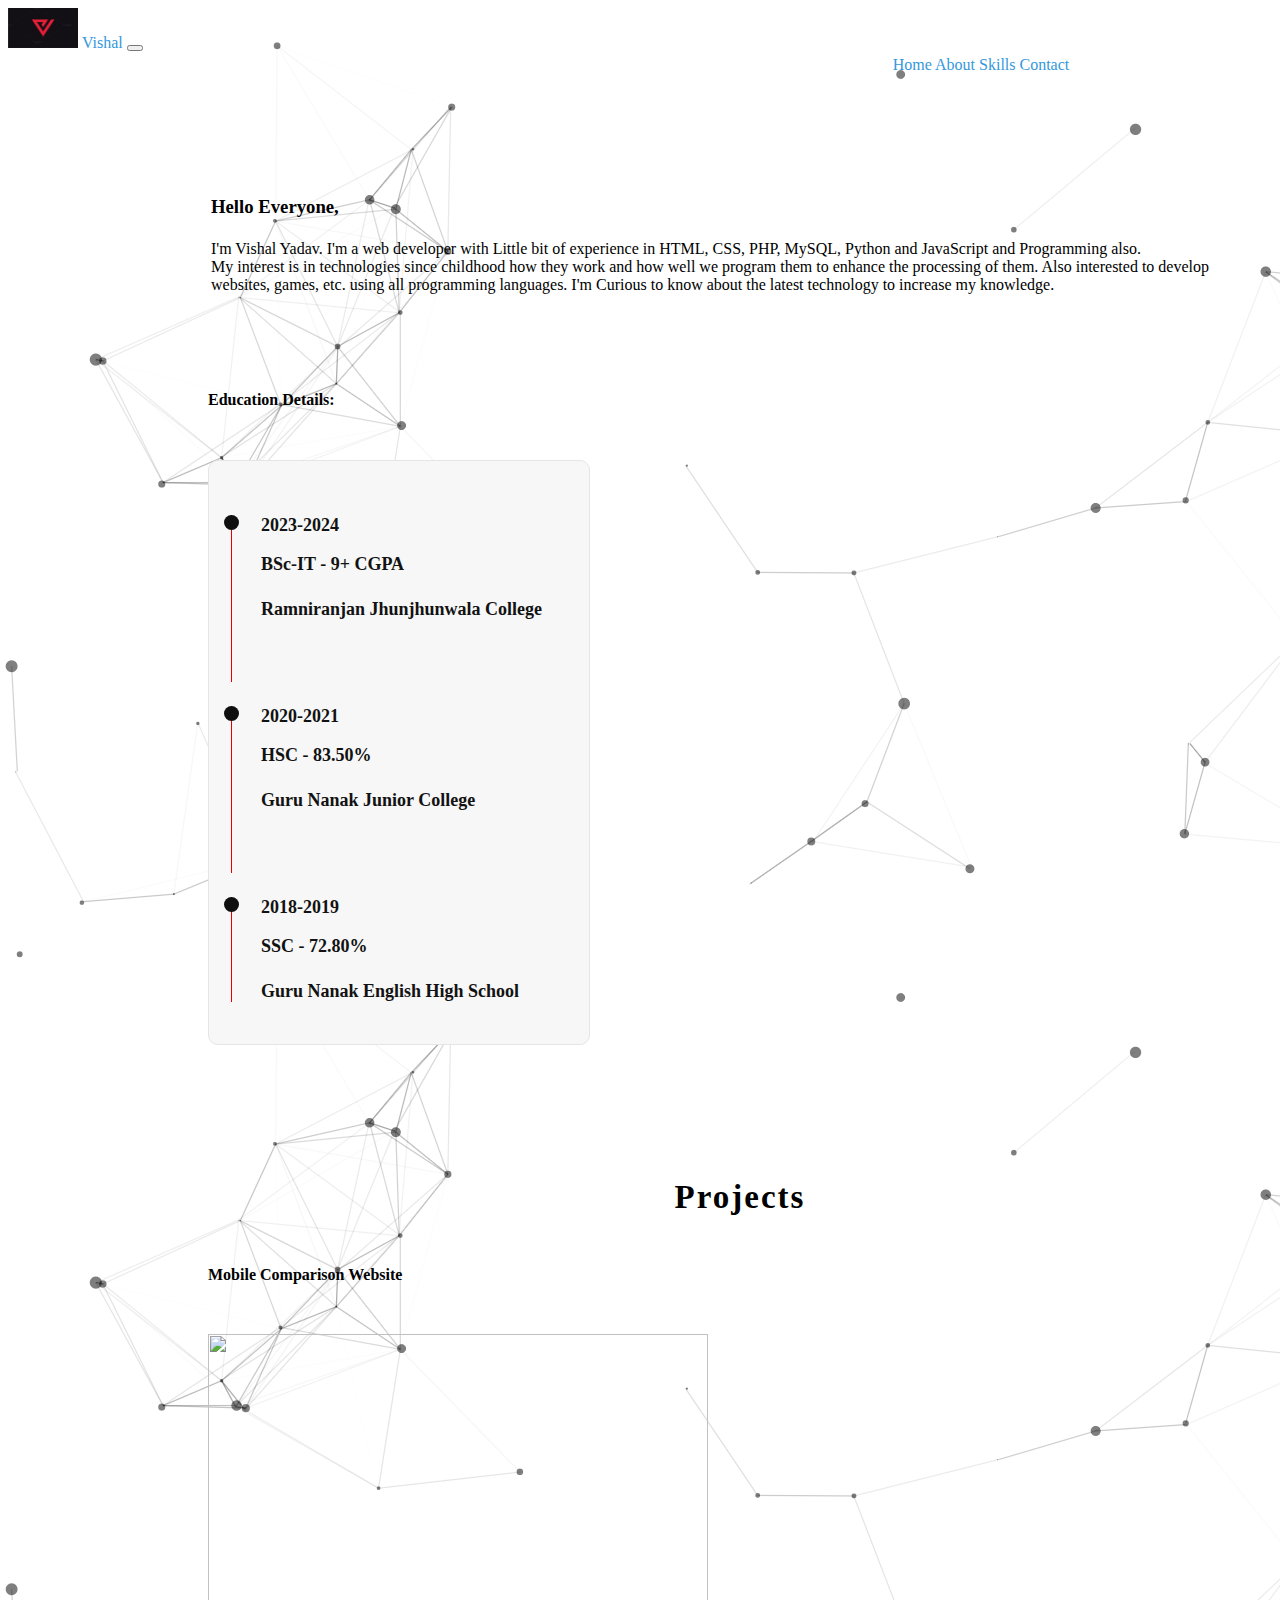
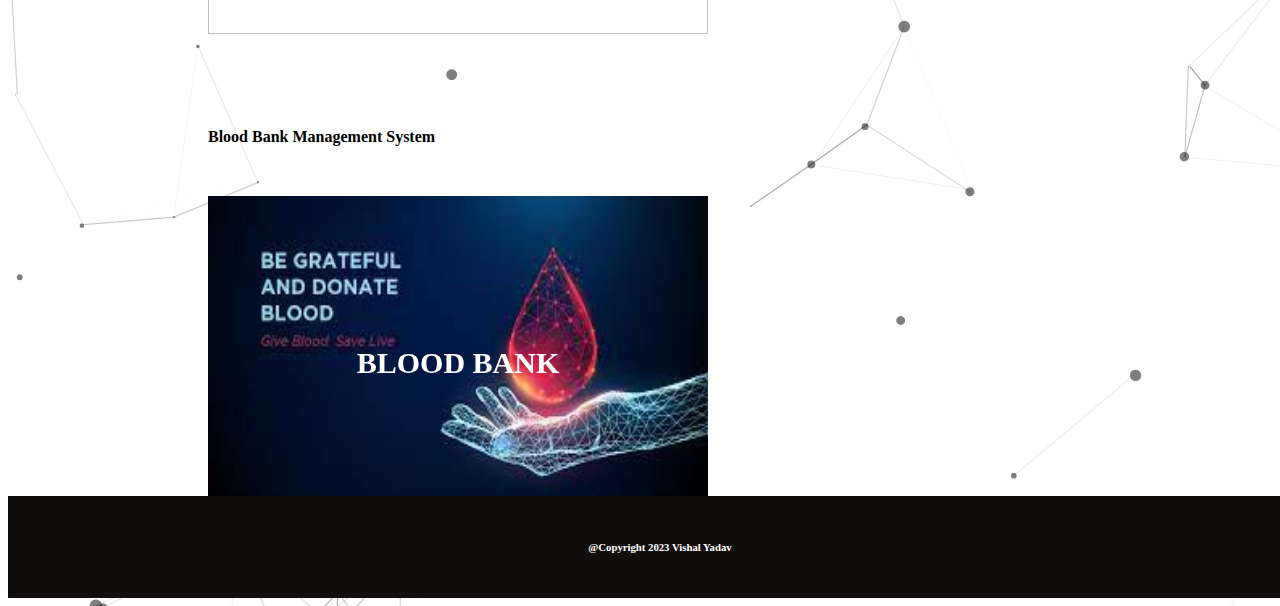
==== about.html @ 0371c193 "Update about.html" ====
<!doctype html>
<html lang="en">
  <head>
    <!-- Google tag (gtag.js) -->
<script async src="https://www.googletagmanager.com/gtag/js?id=G-NB39WGPTH7"></script>
<script>
  window.dataLayer = window.dataLayer || [];
  function gtag(){dataLayer.push(arguments);}
  gtag('js', new Date());

  gtag('config', 'G-NB39WGPTH7');
</script>
    <!-- Required meta tags -->
    <meta charset="utf-8">
    <meta name="viewport" content="width=device-width, initial-scale=1">

    <!-- Bootstrap CSS -->
    <link href="https://cdn.jsdelivr.net/npm/bootstrap@5.0.2/dist/css/bootstrap.min.css" rel="stylesheet" integrity="sha384-EVSTQN3/azprG1Anm3QDgpJLIm9Nao0Yz1ztcQTwFspd3yD65VohhpuuCOmLASjC" crossorigin="anonymous">
    <link rel="stylesheet" href="styles.css">

    <title>About</title>
  </head>
  <body>
<style>
      body {
      background: white;
      background-image: url("./images/bg.png"); 
    }
.project {
  position: relative;
  margin-top: 50px;
  width: 500px;
  height: 300px;
}

.overlay {
  position: absolute;
  top: 0;
  left: 0;
  width: 100%;
  height: 100%;
  background: rgba(0, 0, 0, 0);
  transition: background 0.5s ease;
}

.project:hover .overlay {
  display: block;
  background: rgba(0, 0, 0, .3);
}

img {
  width: 500px;
  height: 300px;
  /* left: 0; */
}

.title {
  position: absolute;
  width: 500px;
  left: 0;
  top: 120px;
  font-weight: 700;
  font-size: 30px;
  text-align: center;
  text-transform: uppercase;
  color: white;
  z-index: 1;
  transition: top .5s ease;
}

.project:hover .title {
  top: 90px;
}

.button {
  position: absolute;
  width: 500px;
  left:0;
  top: 180px;
  text-align: center;
  opacity: 0;
  transition: opacity .35s ease;
}

.button a {
  width: 200px;
  padding: 12px 48px;
  text-align: center;
  color: white;
  border: solid 2px white;
  z-index: 1;
}

.project:hover .button {
    opacity: 1;
  }
  
  img {
  width: 100%;
}

a {
  outline: none;
  color: #3498db;
  text-decoration: none;
}

a:hover,
a:focus {
  color: #528cb3;
}

section.team { }

.grid figure {
  margin: 0.1em;
  width: 340px;
  height: 240px;
  background: #3085a3;
  display: inline-block;
  position: relative;
  overflow: hidden;
  text-align: center;
}

.grid figure figcaption {
  color: #fff;
  font-size: 1.25em;
  -webkit-backface-visibility: hidden;
  backface-visibility: hidden;
}

.grid figure figcaption::before,
.grid figure figcaption::after {
  pointer-events: none;
}

.grid figure figcaption,
.grid figure figcaption > a {
  position: absolute;
  top: 0;
  left: 0;
  width: 100%;
  height: 100%;
}

.grid figure figcaption > a {
  z-index: 1000;
  text-indent: 200%;
  white-space: nowrap;
  font-size: 0;
  opacity: 0;
}

figure.effect-steve {
  z-index: auto;
  background: #000;
}

figure.effect-steve:before {
  box-shadow: 0 3px 30px rgba(0, 0, 0, 0.8);
  opacity: 0;
}

figure.effect-steve figcaption {
  z-index: 1;
}

figure.effect-steve p {
  background: #f1f1f1;
  color: #2d434e;
}

figure.effect-steve p {
  margin-top: 1em;
  padding: 0.5em;
  font-weight: 800;
  opacity: 0;
  -webkit-transition: opacity 0.35s, -webkit-transform 0.35s;
  transition: opacity 0.35s, transform 0.35s;
}

figure.effect-steve:hover:before {
  opacity: 1;
}



figure.effect-steve:hover p {
  opacity: 1;
}

.grid figure,
figcaption,
img {
  z-index: 0;
}

.grid figcaption p {
  font-size: 16px;
  font-weight: 200;
  position: absolute;
  bottom: 0;
  margin: 0;
  height: 25%;
}
    </style>
    
    <nav class="navbar navbar-expand-lg fixed-top navbar-dark bg-dark">
        <div class="container-fluid">
          <a class="navbar-brand" href="#" ><span style="font-size: 2rem;"></span><img src="./images/logo1.png" style="width: 70px; height: 40px;" alt="" width="30" height="24" class="d-inline-block align-text-top">
            <span style="font-family: -webkit-body;" >Vishal</span></a>
          <button class="navbar-toggler" type="button" data-bs-toggle="collapse" data-bs-target="#navbarNavAltMarkup" aria-controls="navbarNavAltMarkup" aria-expanded="false" aria-label="Toggle navigation">
            <span class="navbar-toggler-icon"></span>
          </button>
          
          <div class="collapse navbar-collapse" id="navbarNavAltMarkup" style="padding-left: 70%;">
            <div class="navbar-nav">
              <a class="nav-link active" aria-current="page" href="./index.html">Home</a>
              <a class="nav-link" href="./about.html">About</a>
              <a class="nav-link" href="./skills.html">Skills</a>
              <!-- <a class="nav-link" href="#">Education</a> -->
              <a class="nav-link" href="./contact.html">Contact</a>
          </div>
        </div>
      </div>
      </nav>

    <div class="container-aboutdiv">
        <div class="row">
          <div class="col-lg-6">
            <div class="container-fluid">
              <table class="d-flex">
                  <tr>
                      <td><h3 class="head1">Hello Everyone,</h3></td>
                  </tr>
                  <tr>
                    <td style="font-family: "Times New Roman", Times, serif;">I'm Vishal Yadav. I'm a web developer with Little bit of
                      experience in HTML, CSS, PHP, MySQL, Python and JavaScript and Programming also.<br>
                      My interest is in technologies since childhood how they work and how well we program them to enhance the processing of them. Also interested to develop websites, games, etc. using all programming languages. I'm Curious to know about the latest technology to increase my knowledge.</td>
                
                </table><br></br></br><br>
            <h4>Education Details:</h4>

            <section class="education-content" id="education">
                  <div class="row">
                      <div class="education">
                          <div class="row">
                              <div class="timeline-box">
                                  <div class="timeline">
                                      <!-- Timeline-item -->
                                      <div class="timeline-item">
                                          <div class="circle-dot"></div>
                                          <h4 class="timeline-title">
                                            <i class="fa fa-calendar"></i>
                                            2023-2024
                                        </h4>
                                          <h3 class="timeline-title">
                                              BSc-IT - 9+
                                              CGPA
                                          </h3>
                                          <h4 class="timeline-title">
                                              Ramniranjan Jhunjhunwala College
                                          </h4>
                                          
                                      </div>
                                      <!-- Timeline-item -->
                                      <div class="timeline-item">
                                          <div class="circle-dot"></div>
                                          <h4 class="timeline-title">
                                            <i class="fa fa-calendar"></i>
                                            2020-2021
                                        </h4>
                                          <h3 class="timeline-title">
                                              HSC - 83.50%
                                          </h3>
                                          <h4 class="timeline-title">
                                              Guru Nanak Junior College
                                          </h4>
                                          
                                      </div>
                                      <!-- Timeline-item -->
                                      <div class="timeline-item">
                                          <div class="circle-dot"></div>
                                          <h4 class="timeline-title">
                                            <i class="fa fa-calendar"></i>
                                            2018-2019
                                        </h4>
                                          <h3 class="timeline-title">
                                              SSC - 72.80%
                                          </h3>
                                          <h4 class="timeline-title">
                                              Guru Nanak English High School
                                          </h4>
                                          
                                      </div>
                                  </div>
                              </div>
                          </div>
                      </div>
                      </div>
                
<br></br><br></br>
      
                
            </div>
          </div>
          <div class="col-lg-6">

            
                <h2>Projects</h2>
      <h4>Mobile Comparison Website</h4>
      <div class="project">
        <img src="./images/mobile1.jpg" alt="" />
        <p class="title">MynextPhone</p>
        <div class="overlay"></div>
        <div class="button"><a href="https://yvishal30.github.io/mobilecomparison/"> Know More? </a>
          <figure class="effect-steve">
          <figcaption>
            <p>Its an static mobile comparison website which is made by using html, css and bootstrap 5 .It allows the user to compaire two mobile phones
              based on their features like RAM,Processor,Display Resolution,etc. can choose the best One.</p>
          </figcaption>
        </figure>
        </div>
      </div><br><br><br><br>

                <h4>Blood Bank Management System</h4>
                <div class="project">
                  <img src="./images/blood.jpeg" alt="" />
                  <p class="title">Blood Bank</p>
                  <div class="overlay"></div>
                  <div class="button"><a href="https://github.com/yvishal30/blood_bank_management_system.git"> Know More? </a>
                    <figure class="effect-steve">
                      <figcaption>
                        <p> Its an dynamic blood bank management system website made by using html, css, php, MySql and bootstrap 5.It gives the contact and address details to patient that required blood of specific blood group.
                          You can also donate blood to the organization all the records are stored in our database.</p>
                      </figcaption>
                    </figure>
                  </div>
                </div>
       
              
          </div>
        </div>
    </div>
    <div>
     <footer style="background-color:#130e0e;color: #fff;padding: 20px;text-align: center;height: 20%;width: 100%;margin-bottom: 0px;">
       <h6>@Copyright 2023 Vishal Yadav</h6>
 
      </footer>
    </div>

    <!-- Optional JavaScript; choose one of the two! -->

    <!-- Option 1: Bootstrap Bundle with Popper -->
    <script src="https://cdn.jsdelivr.net/npm/bootstrap@5.0.2/dist/js/bootstrap.bundle.min.js" integrity="sha384-MrcW6ZMFYlzcLA8Nl+NtUVF0sA7MsXsP1UyJoMp4YLEuNSfAP+JcXn/tWtIaxVXM" crossorigin="anonymous"></script>

    <!-- Option 2: Separate Popper and Bootstrap JS -->
    <!--
    <script src="https://cdn.jsdelivr.net/npm/@popperjs/core@2.9.2/dist/umd/popper.min.js" integrity="sha384-IQsoLXl5PILFhosVNubq5LC7Qb9DXgDA9i+tQ8Zj3iwWAwPtgFTxbJ8NT4GN1R8p" crossorigin="anonymous"></script>
    <script src="https://cdn.jsdelivr.net/npm/bootstrap@5.0.2/dist/js/bootstrap.min.js" integrity="sha384-cVKIPhGWiC2Al4u+LWgxfKTRIcfu0JTxR+EQDz/bgldoEyl4H0zUF0QKbrJ0EcQF" crossorigin="anonymous"></script>
    -->
  </body>
</html>
---- styles.css ----
.card{
    align-content: center;
    margin-left: auto;
    margin-right: auto;
  
  
  }
  
  
  .card-img-top{
      height:263px;
  }
  
.container-maindiv{
    padding-left: 200px;
    padding-top: 100px;
}  

.container-aboutdiv{
    padding-left: 200px;
    padding-top: 100px;
}  
/* .container-skills{
    padding-left: 200px;
    padding-top: 10px;
}  

.container-contactdiv{
    padding-left: 200px;
    padding-top: 10px;
}   */

.img{
    padding-left: 250px;
    width: 200px;
    height: 200px;
    
}

.container-aboutdiv{
    padding-left: 200px;
    padding-top: 100px;
    /* background-image: linear-gradient(to diagonally, purple,blue ,yellow); */
}
.navbar-dark .navbar-nav .nav-link:focus, .navbar-dark .navbar-nav .nav-link:hover {
    float: right;
    background: linear-gradient(to right, #fd746c 0%, #ff9068 100%);
    color: white;
    border-radius:20px;
}

.skillimg{
    width: 500px;
    height: 450px;
}

.footer {
    background-color: #333;
    color: #fff;
    padding: 20px;
    text-align: center;
  }

  
.image{
width: 30%;
height: 60%;
position: absolute;
right: 100px;
bottom: 0;
}
.image img{
position: absolute;
height: 140%;
left: 40%;
transform: translate(-45%);
bottom: 300px;
transition: left 2s ease;
top: -200px;
}

.image:hover img{
left: 45%;
}

.icon a{
text-decoration: none;
color: #000;

}

.icon ion-icon{
margin-left: 7%;
color: #000;
margin-right: -60px;
font-size: 40px;
transition: .4s ease;
}

.icon ion-icon:hover{
color: rgb(59,174,209);
}

.icon{
    padding-left: 100px;
    padding-top: 0px;
}


.wrapper{
width: 40%;
height: 50%;
margin-top:30px;
min-width: 570px;
min-height: 570px;
position: absolute;
transform: translate(-50%,-50%);
left: 50%;
top: 50%;
}
.container{
width: 100%;
padding: 30px 30px 50px;
background-color: white;
border-radius: 10px;
box-shadow: 0 20px 30px rgba(0,0,0,0.2);
} 
.container *{
font-family: “Poppins”,sans-serif;
color: black;
font-weight: 500;
}
h2{
margin-bottom: 50px;
letter-spacing: 2px;
text-align: center;
font-size: 33px;
font-weight: bold;
}
.details{
width: 100%;
display: flex;  
justify-content: space-between;
margin-bottom: 10px;
}
.bar{
position: relative;

border: 2px solid #0d96e0;

border-radius: 20px;

}
.bar div{
position: relative;
width: 0;
height: 9px;
border-radius: 10px;

}
.skills:not(:last-child){
margin-bottom: 30px;
}
#html-bar{
animation: html-fill 2s forwards;
background-color: red;
}
@keyframes html-fill{
100%{
    width: 90%;
}
}
#php-bar{
animation: php-fill 2s forwards;
background-color: blue;

}
@keyframes php-fill{
100%{
    width: 75%;
}
}
#js-bar{
animation: js-fill 2s forwards;
background-color: green;

}
@keyframes js-fill {
100%{
    width: 72%;
}
}
#java-bar{
animation: java-fill 2s forwards;
background-color: yellow;

}
@keyframes java-fill{
100%{
    width: 87%;
}
} 
#python-bar{
animation: python-fill 2s forwards;
background-color: orange;

}
@keyframes python-fill{
100%{
    width: 78%;
}
} 
#mysql-bar{
animation: mysql-fill 2s forwards;
background-color: cyan;

}
@keyframes mysql-fill{
100%{
    width: 90%;
}
} 

.education-content .row {
    display: flex;
    border-radius: 5px;
    height: 400px;
    margin-bottom: 250px;
}

.education-content .row .education {
    color: #121212;
    flex: 0 0 50%;
    max-width: 50%;
    margin-top: 30px;
}

.education-content .row.timeline-box {
    flex: 0 0 100%;
    max-width: 10%;
}

.education-content .row .timeline {
    background-color:#f7f7f7;
    padding: 30px 15px;
    border: 1px solid #e5e5e5;
    border-radius: 10px;
    width: 100%;
    position: relative;
}

.education-content .row .timeline-item {
    position: relative;
    padding-left: 37px;
    padding-bottom: 50px;
}

.education-content .row .skills .timeline-item {
    position: relative;
    padding-left: 37px;
    padding-bottom: 30px;
}

.education-content .row .timeline-item:last-child {
    padding-bottom: 0;
}

.education-content .row .timeline-item::before {
    content: "";
    width: 1px;
    position: absolute;
    height: 100%;
    left: 7px;
    top: 0;
    background-color: hsl(0, 100%, 45%);
}

.education-content .row .circle-dot {
    position: absolute;
    left: 0;
    top: 0;
    height: 15px;
    width: 15px;
    border-radius: 50%;
    background-color: hsl(0, 3%, 6%);
}

.education-content .row .timeline-title {
    font-weight: 700;
    font-size: 18px;
    margin-bottom: 12px;
}

.education-content .row .skills .timeline-title {
    font-weight: 700;
    font-size: 18px;
    margin-bottom: 8px;
}

@media only screen and (max-width: 767px) {
    .container {
        width: 200px;
    }
.education-content .row {
    flex-direction: column;
    height: auto;
    margin-bottom: 50px;
}

.education-content .row .education {
    flex-basis: 100%;
    max-width: 60%;
    margin-top: 30px;
}}
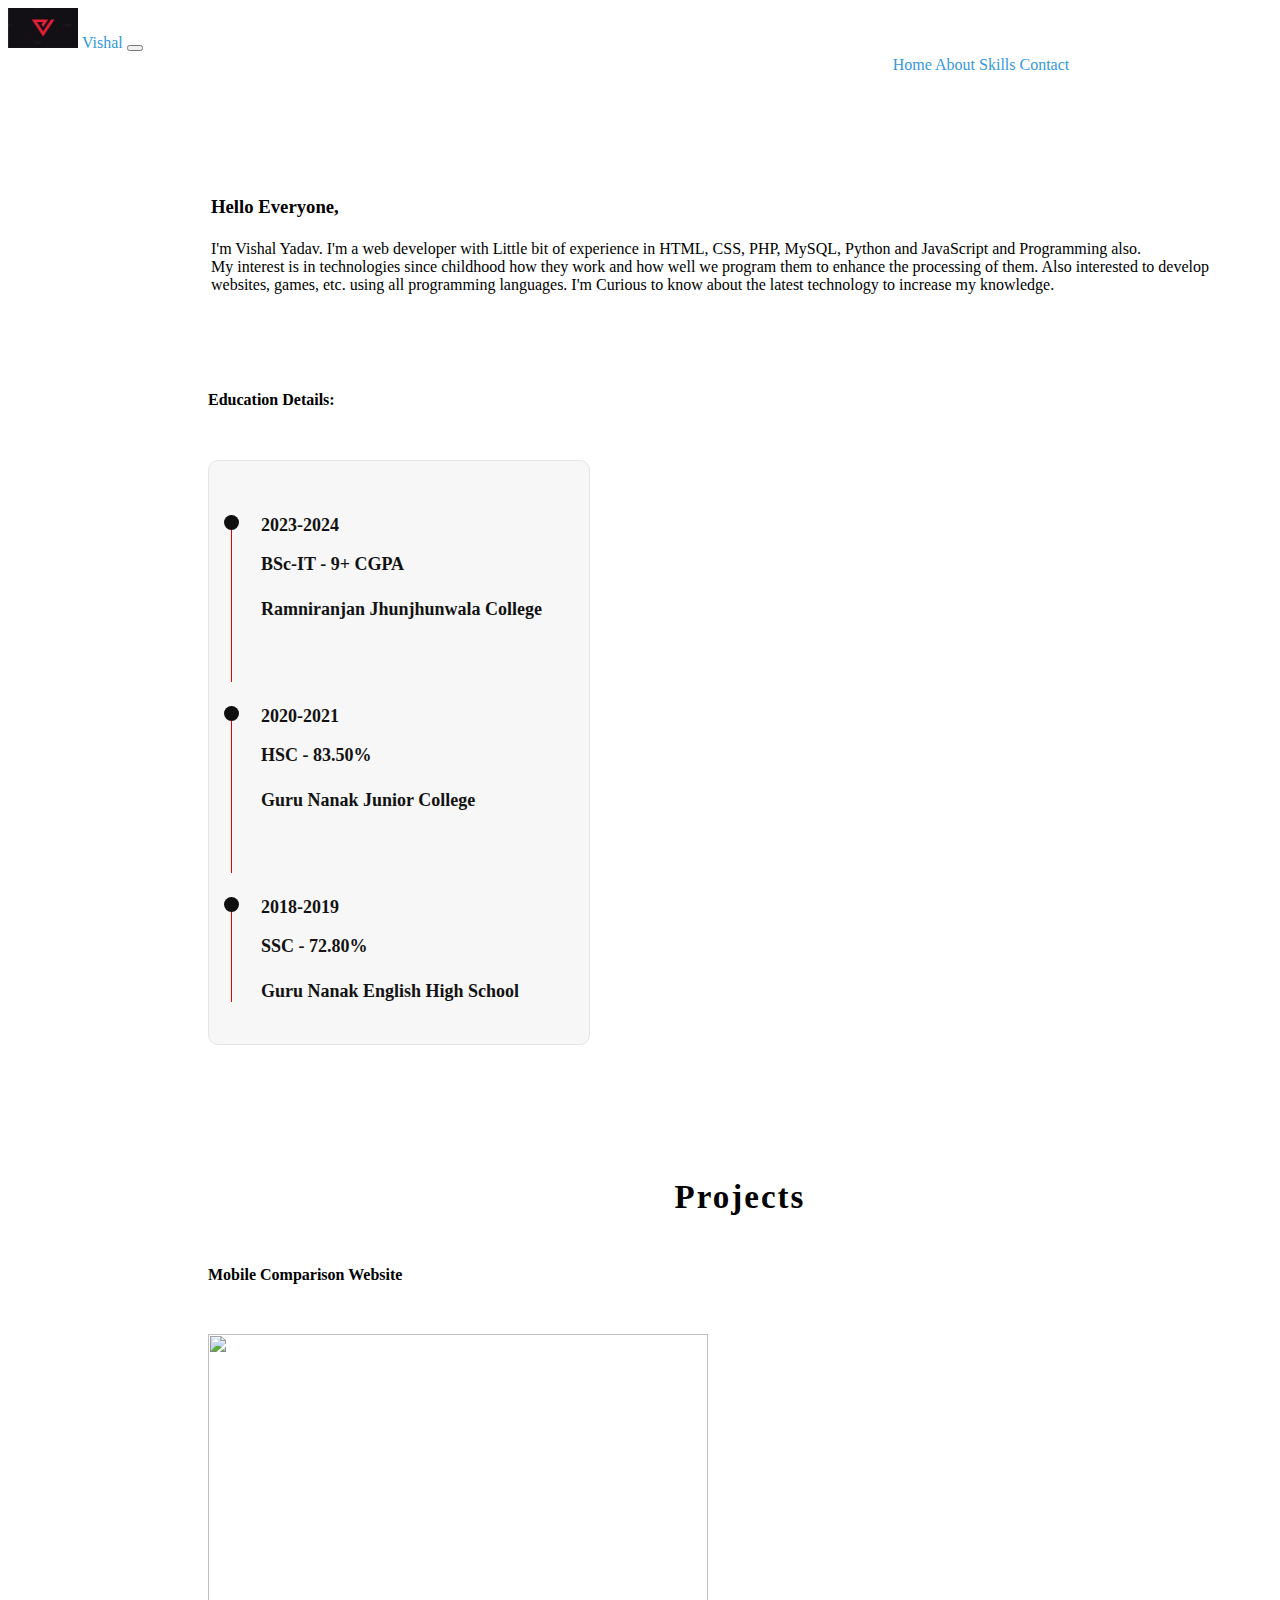
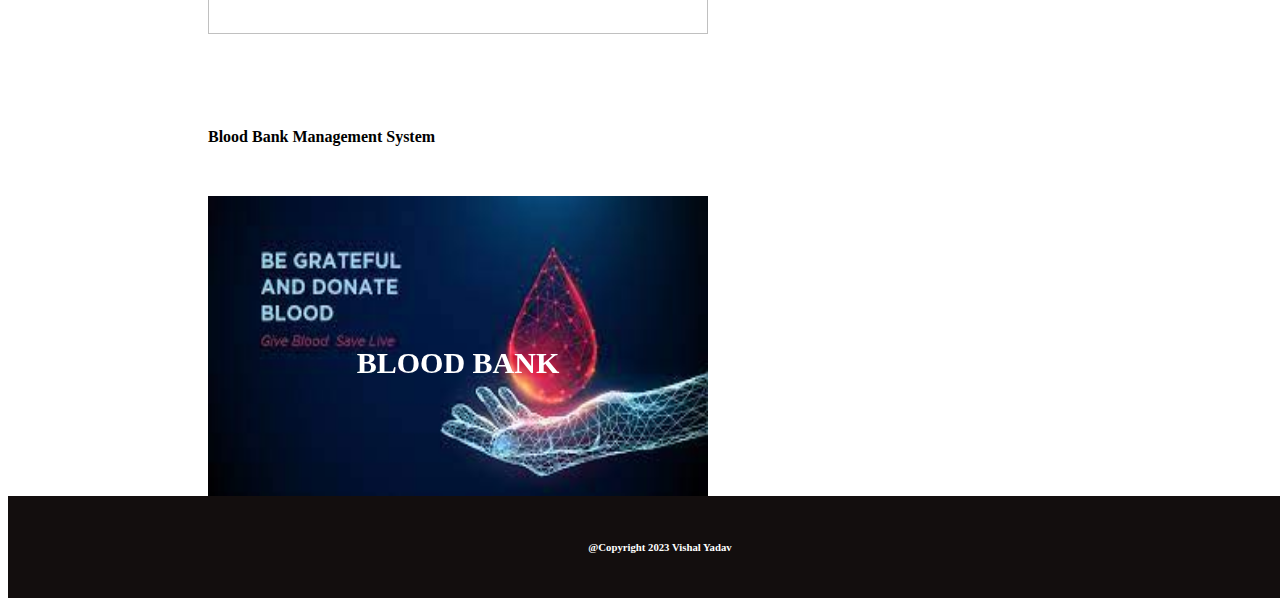
==== commit 99570900: "Update about.html" ====
--- a/about.html
+++ b/about.html
@@ -24,8 +24,8 @@
 <style>
       body {
       background: white;
-      background-image: url("./images/bg.png"); 
-    }
+/*       background-image: url("./images/bg.png"); 
+    } */
 .project {
   position: relative;
   margin-top: 50px;
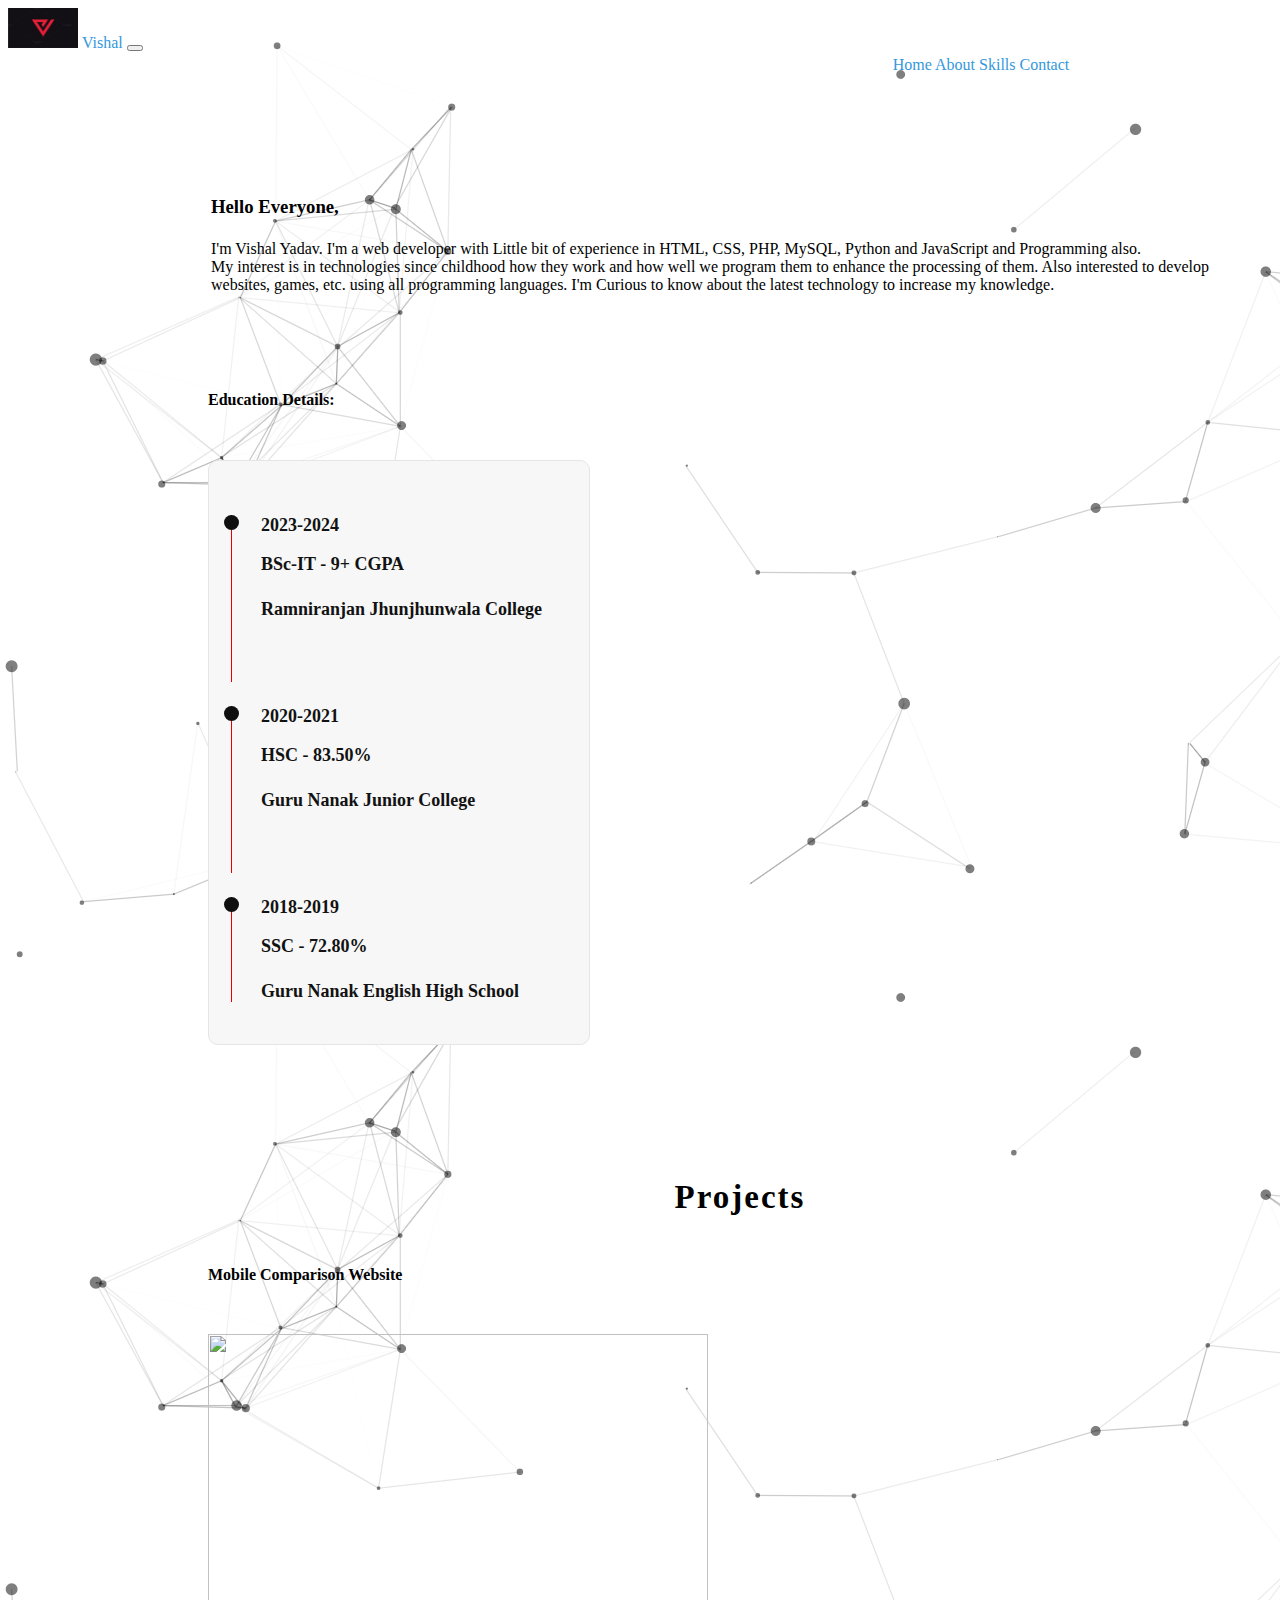
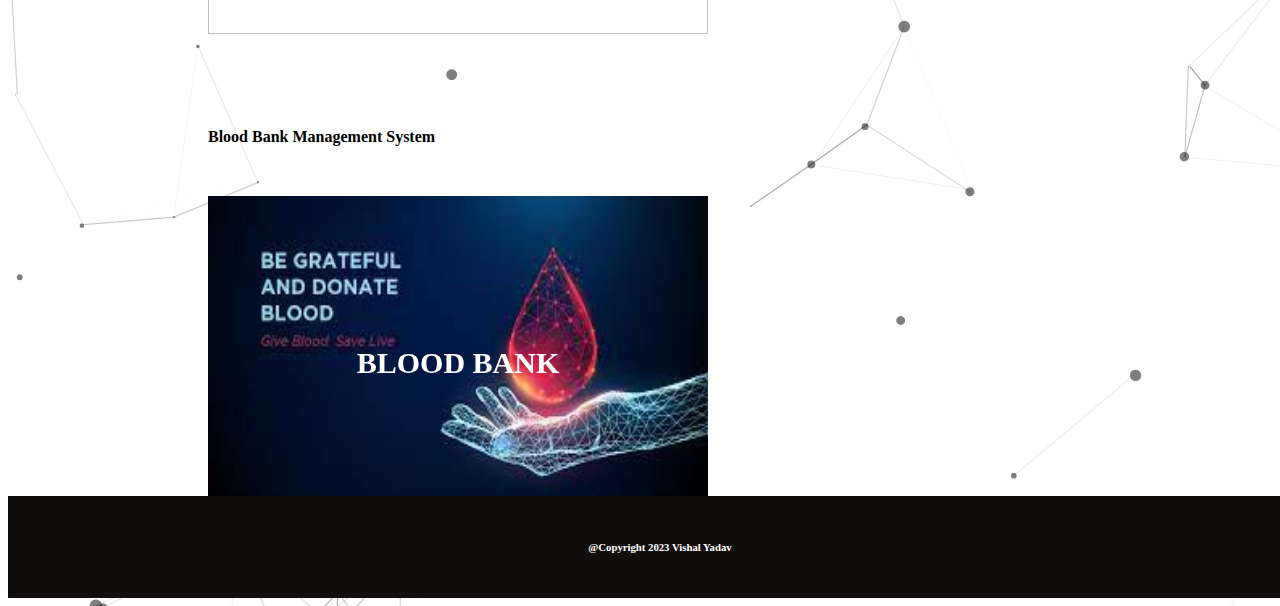
==== commit 3daa8228: "Update about.html" ====
--- a/about.html
+++ b/about.html
@@ -24,8 +24,8 @@
 <style>
       body {
       background: white;
-/*       background-image: url("./images/bg.png"); 
-    } */
+      background-image: url("./images/bg.png"); 
+    }
 .project {
   position: relative;
   margin-top: 50px;
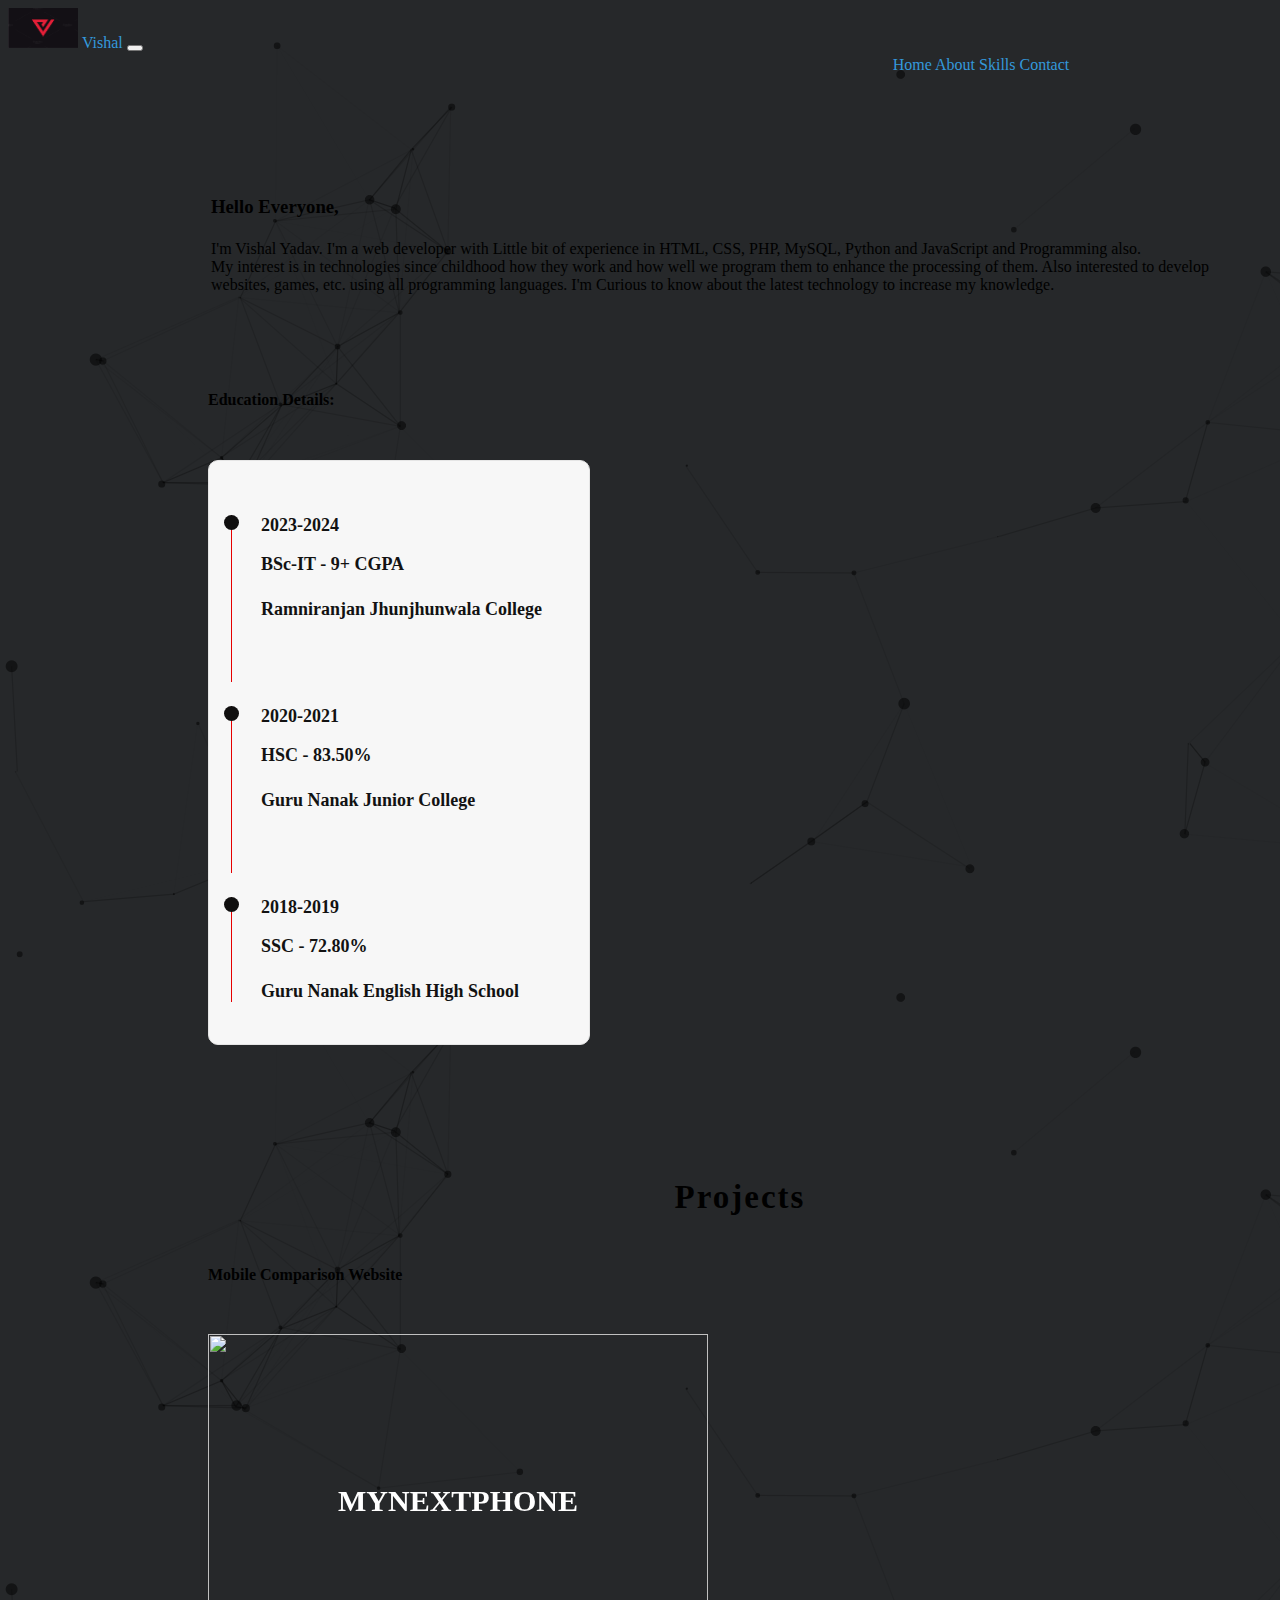
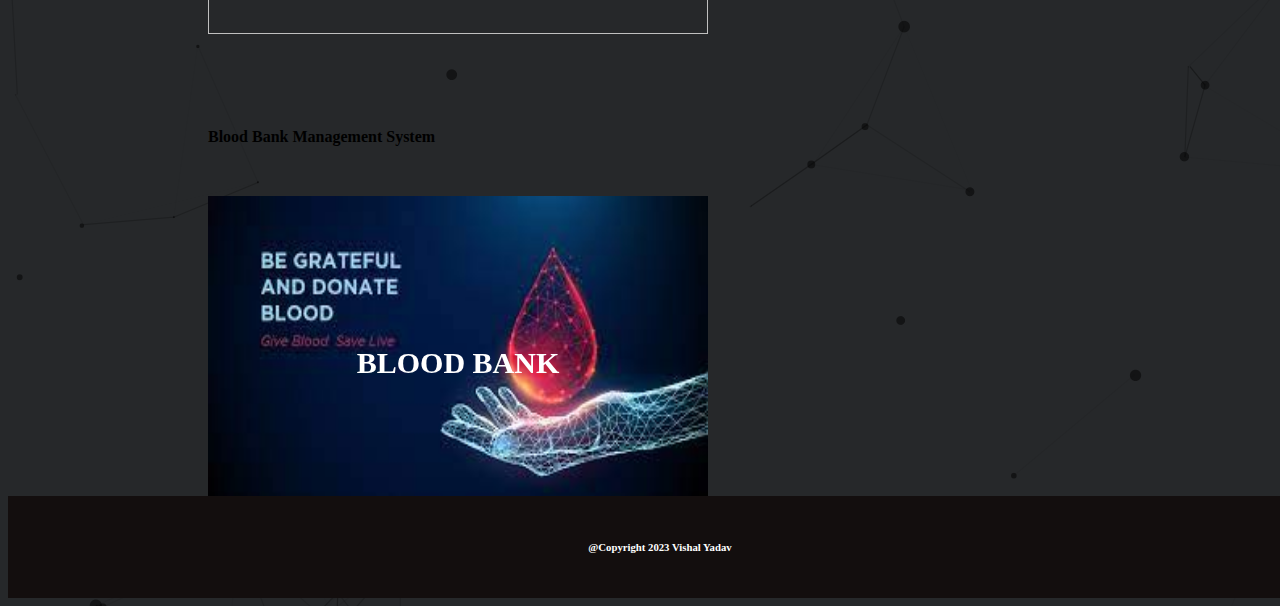
==== commit 84d44a4d: "Update about.html" ====
--- a/about.html
+++ b/about.html
@@ -23,7 +23,7 @@
   <body>
 <style>
       body {
-      background: white;
+      background: #26282A;
       background-image: url("./images/bg.png"); 
     }
 .project {
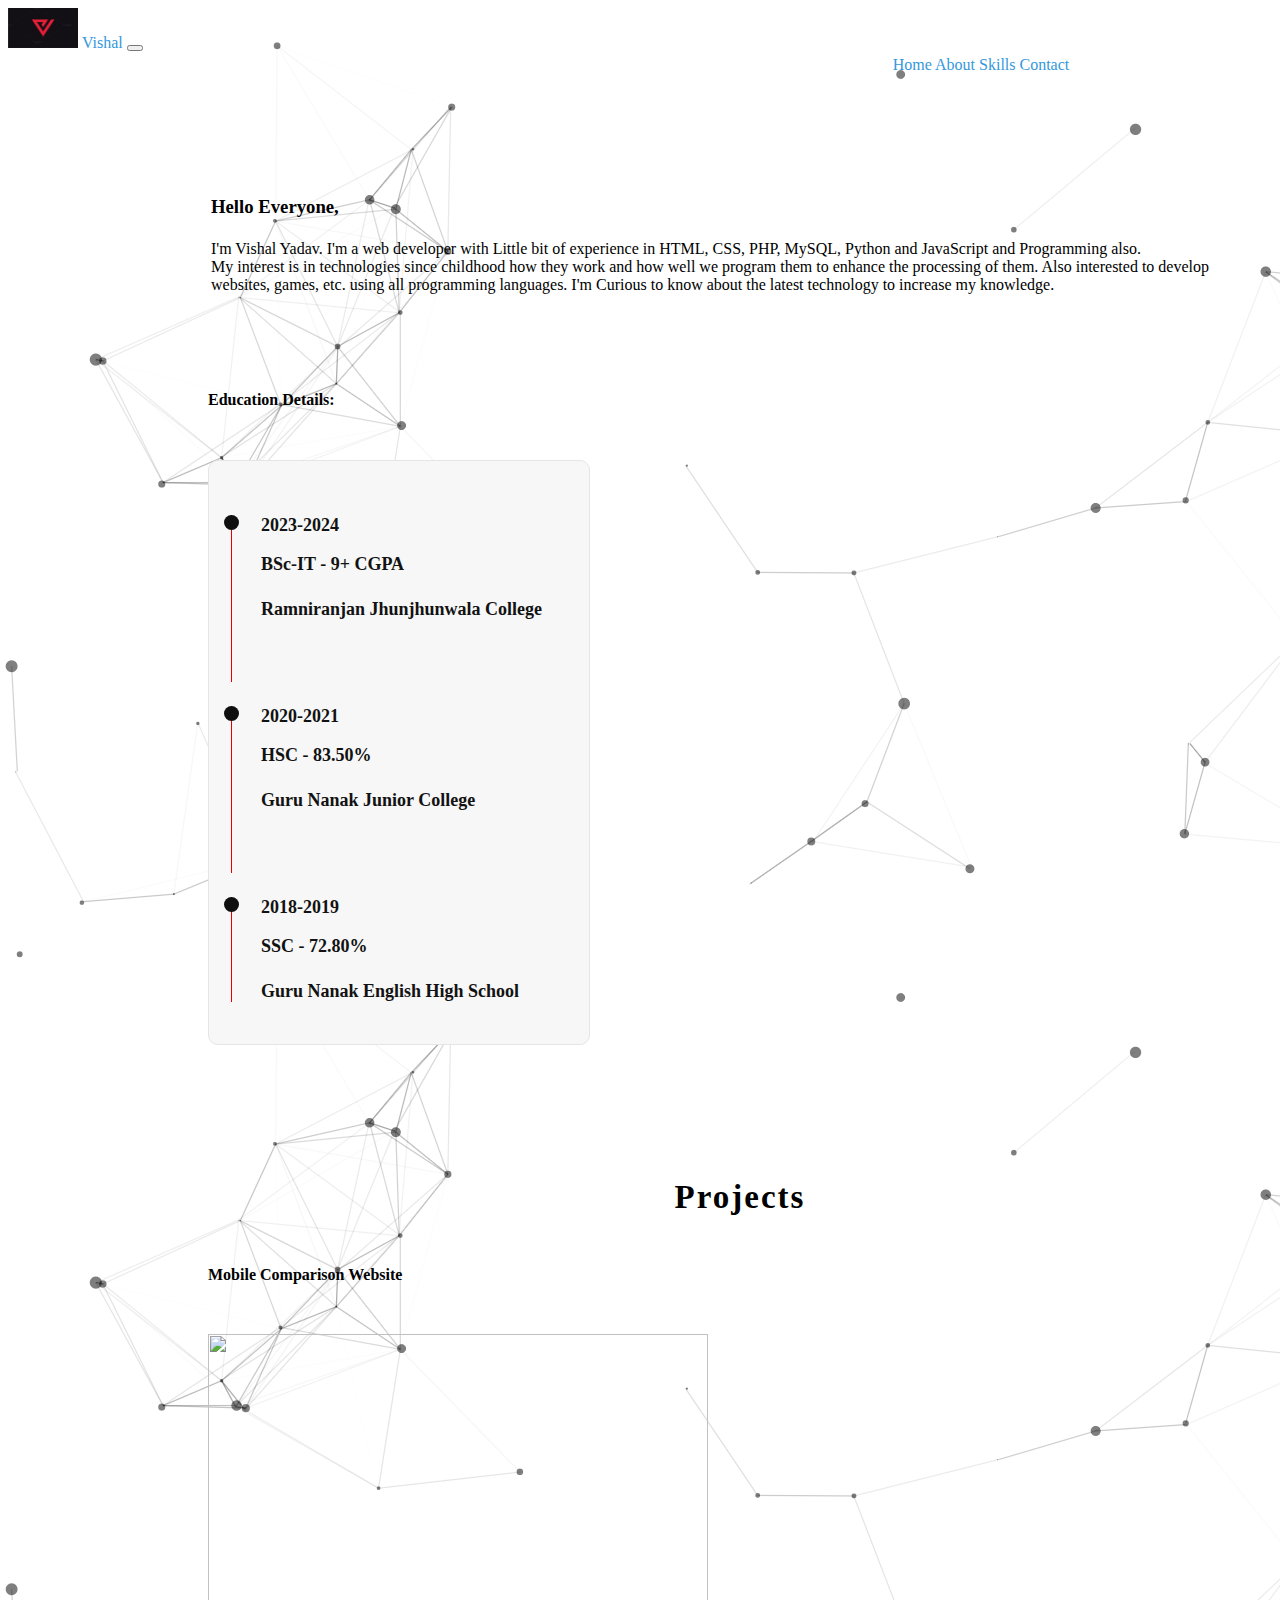
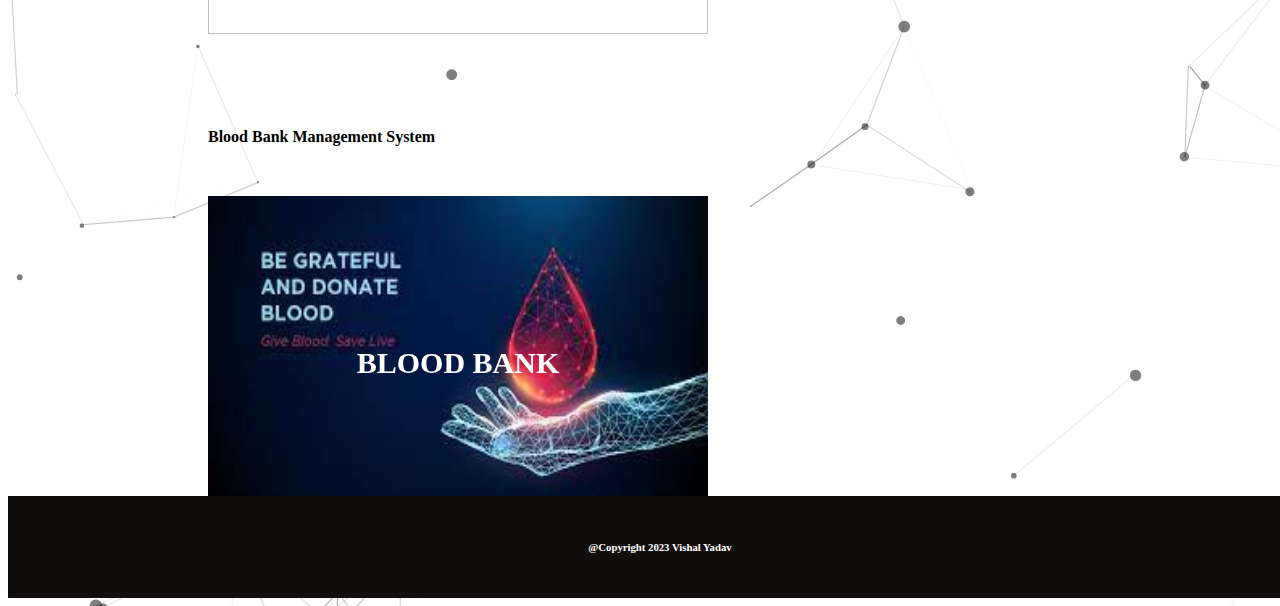
==== commit 4a35c043: "Update about.html" ====
--- a/about.html
+++ b/about.html
@@ -23,7 +23,7 @@
   <body>
 <style>
       body {
-      background: #26282A;
+      background: white;
       background-image: url("./images/bg.png"); 
     }
 .project {
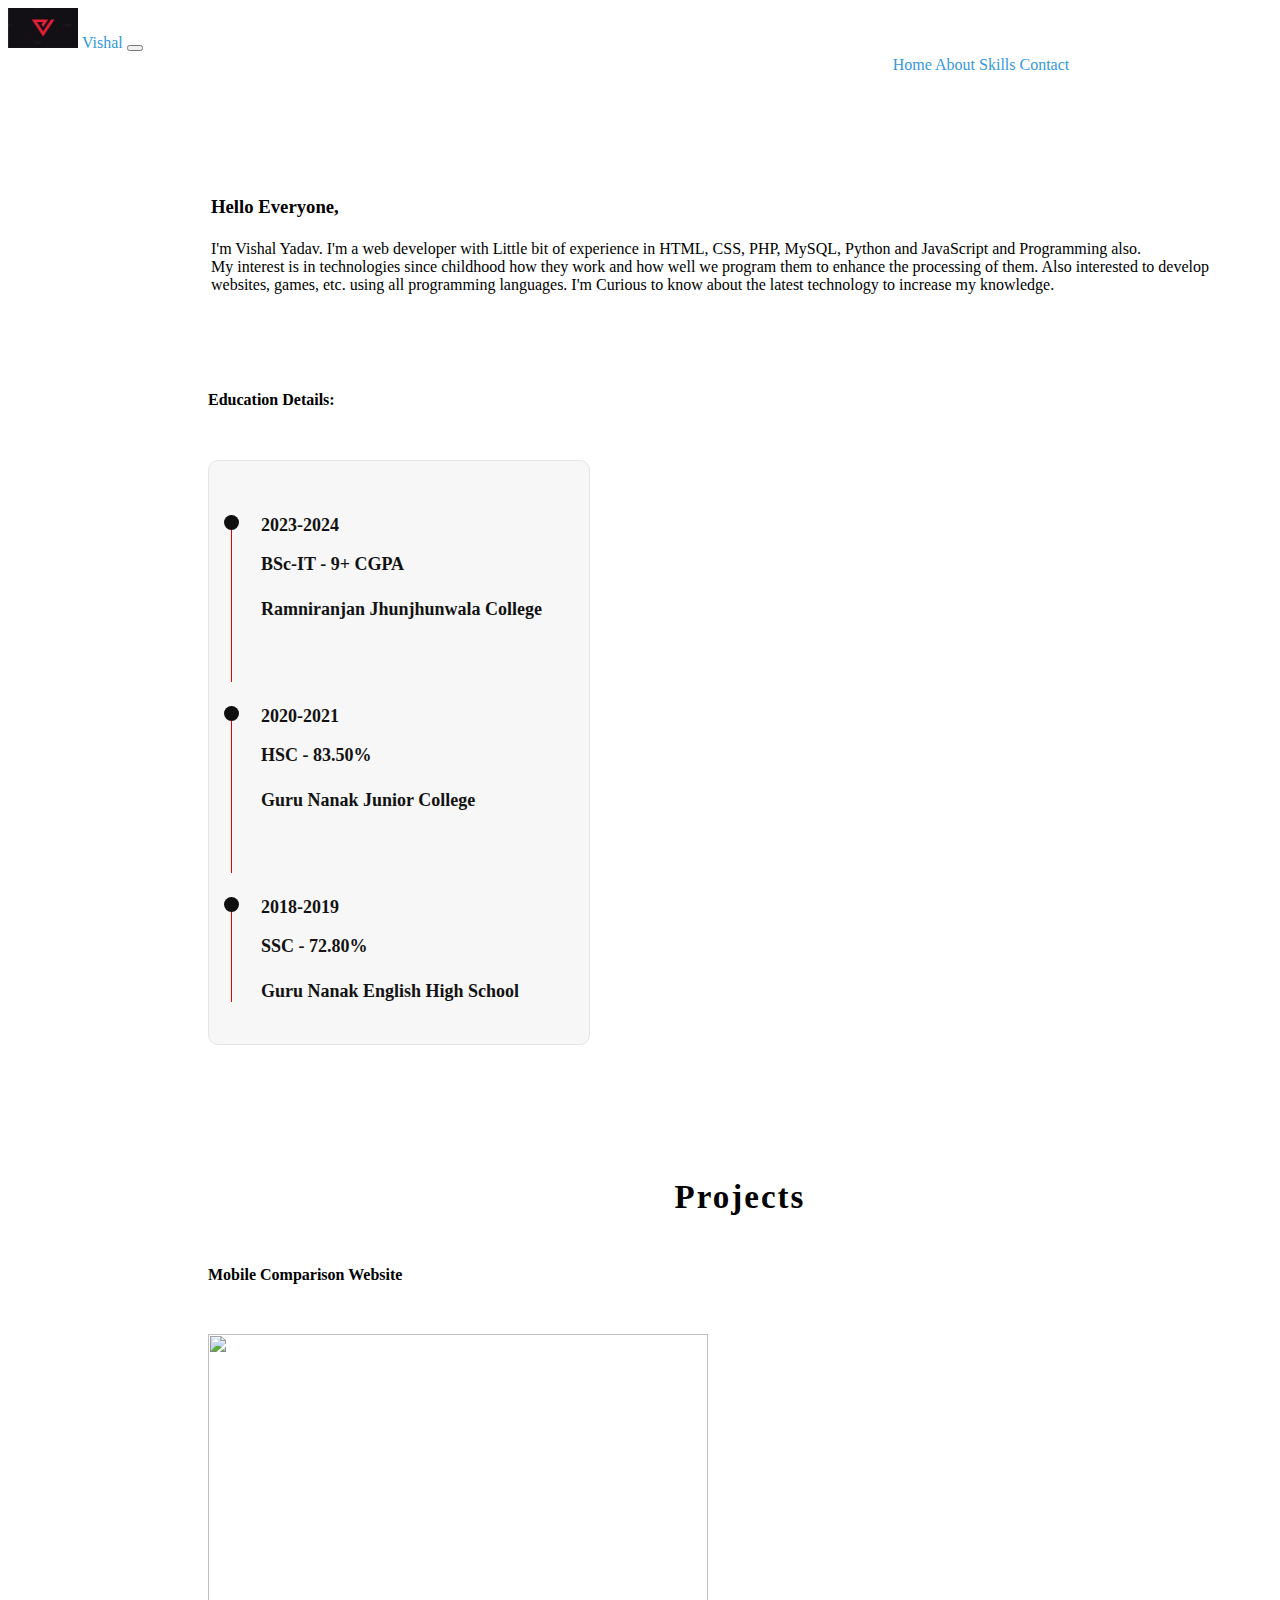
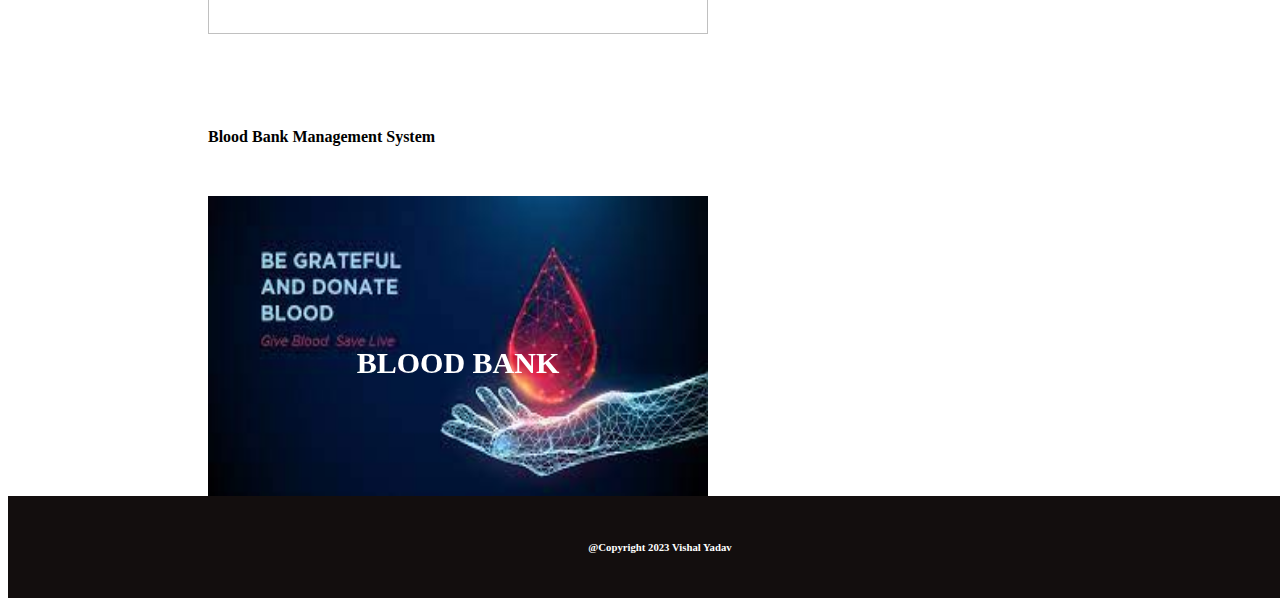
==== commit 4ab4e4f8: "Update about.html" ====
--- a/about.html
+++ b/about.html
@@ -24,7 +24,7 @@
 <style>
       body {
       background: white;
-      background-image: url("./images/bg.png"); 
+      background-image: url(""); 
     }
 .project {
   position: relative;
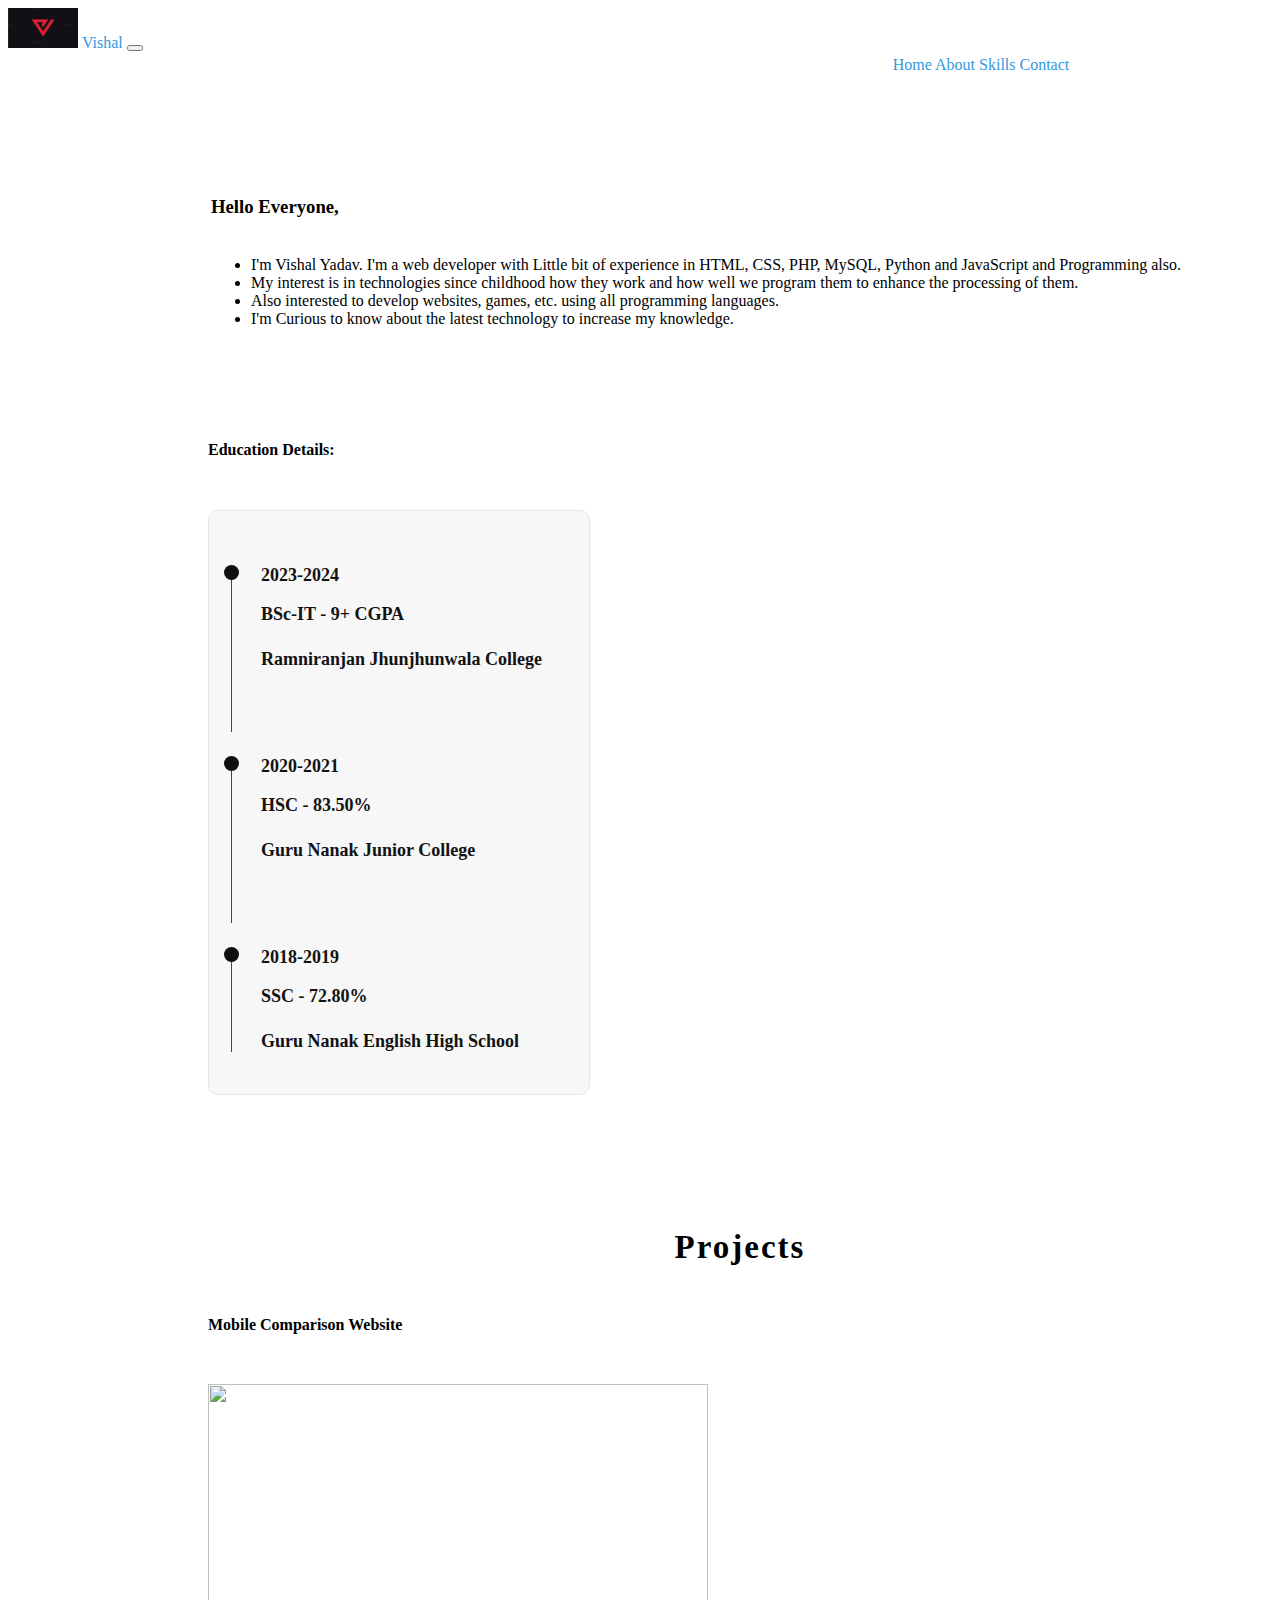
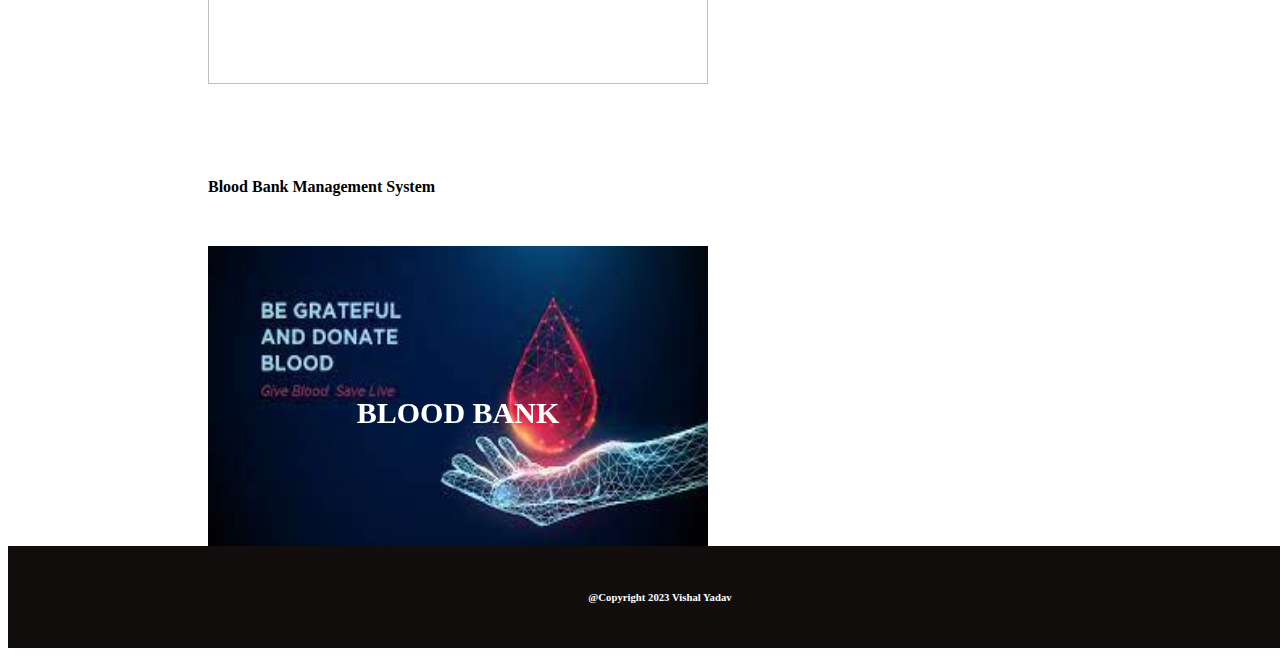
==== commit 54b791c3: "Update about.html" ====
--- a/about.html
+++ b/about.html
@@ -235,10 +235,13 @@
                       <td><h3 class="head1">Hello Everyone,</h3></td>
                   </tr>
                   <tr>
-                    <td style="font-family: "Times New Roman", Times, serif;">I'm Vishal Yadav. I'm a web developer with Little bit of
-                      experience in HTML, CSS, PHP, MySQL, Python and JavaScript and Programming also.<br>
-                      My interest is in technologies since childhood how they work and how well we program them to enhance the processing of them. Also interested to develop websites, games, etc. using all programming languages. I'm Curious to know about the latest technology to increase my knowledge.</td>
-                
+                    <td><ul>
+                      <li>I'm Vishal Yadav. I'm a web developer with Little bit of experience in HTML, CSS, PHP, MySQL, Python and JavaScript and Programming also.</li>
+                      <li>My interest is in technologies since childhood how they work and how well we program them to enhance the processing of them.</li>
+                      <li>Also interested to develop websites, games, etc. using all programming languages.</li>
+                      <li>I'm Curious to know about the latest technology to increase my knowledge.</li>
+                    </ul>
+                        </td>
                 </table><br></br></br><br>
             <h4>Education Details:</h4>
 
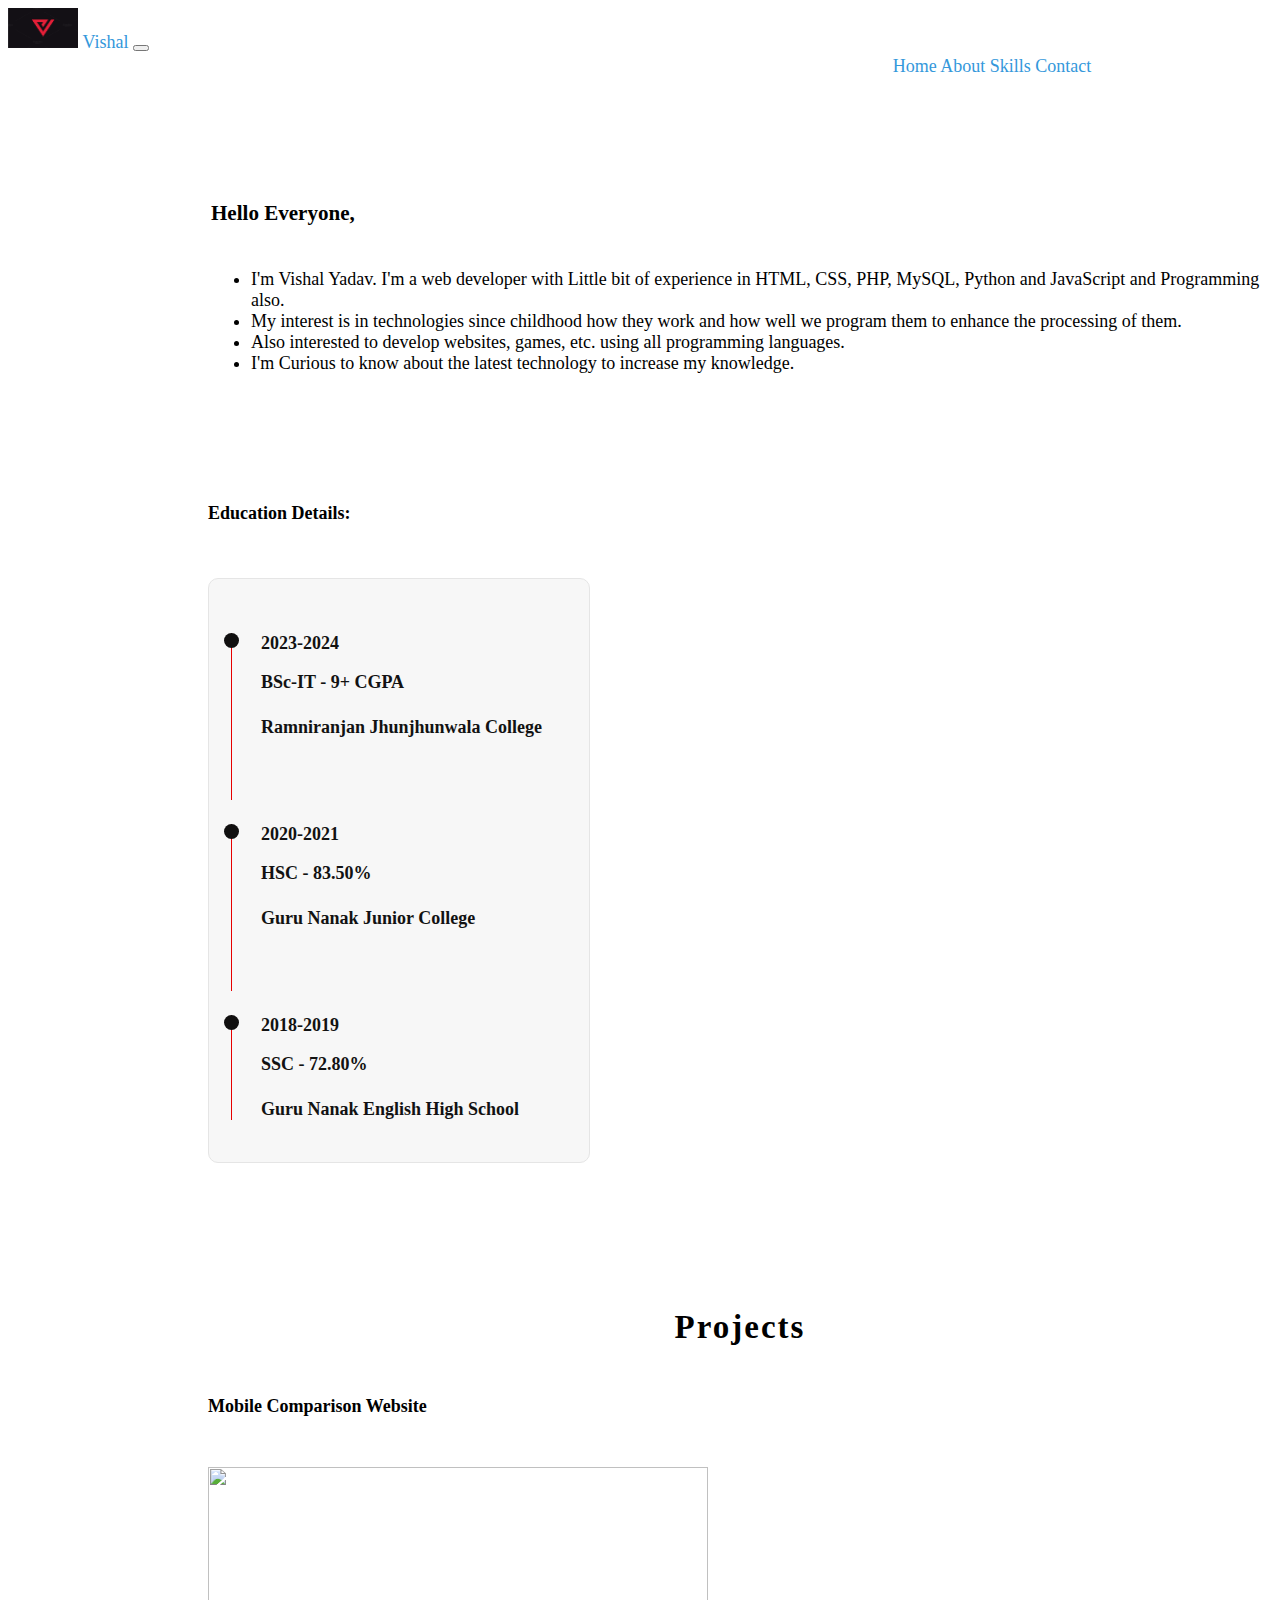
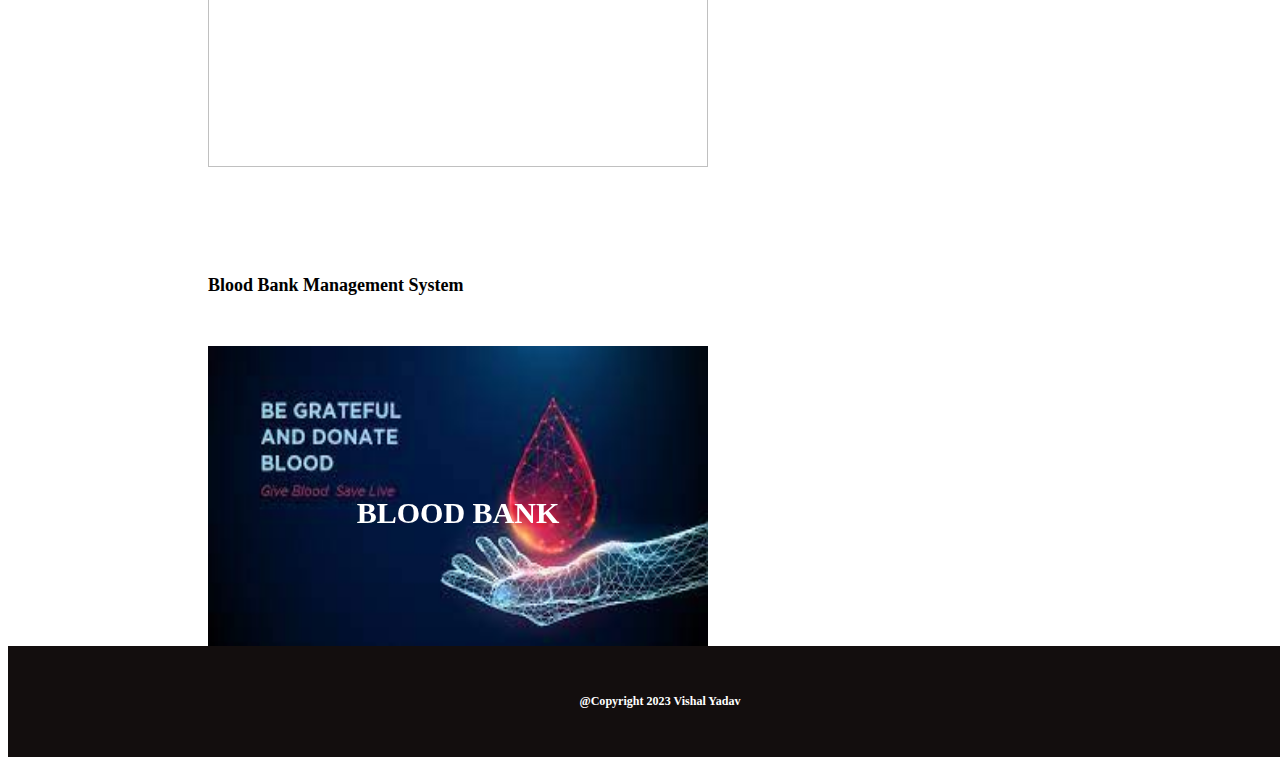
==== commit ebfe9613: "Update about.html" ====
--- a/about.html
+++ b/about.html
@@ -23,6 +23,8 @@
   <body>
 <style>
       body {
+      font-family: 'Times New Roman', Times, serif;
+      font-size:large;
       background: white;
       background-image: url(""); 
     }
